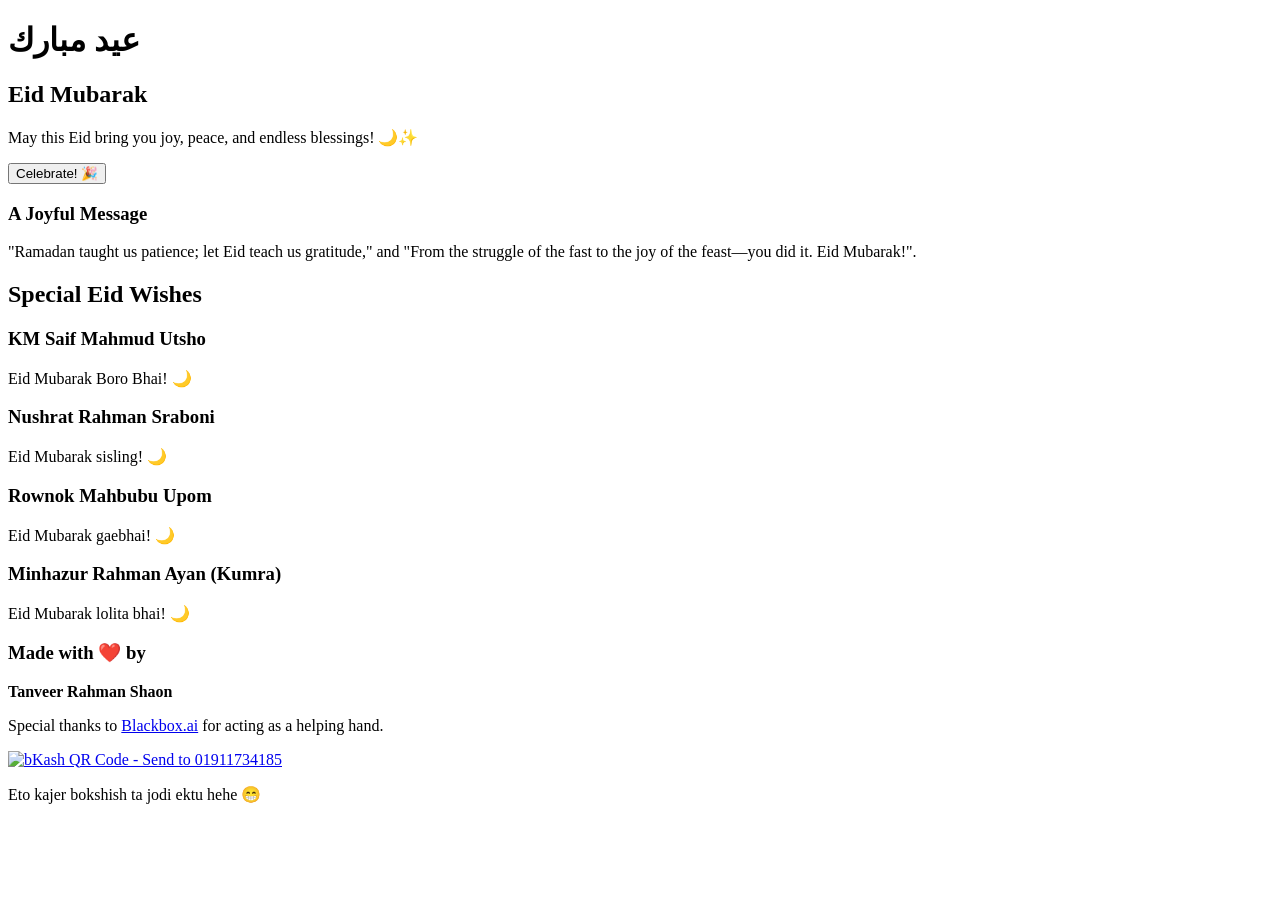
==== index.html @ b1e8103c "Initial commit via Netlify" ====
<!DOCTYPE html>
<html lang="en">
<head>
    <meta charset="UTF-8">
    <meta name="viewport" content="width=device-width, initial-scale=1.0">
    <title>Eid Mubarak🌙</title>
    <link rel="preconnect" href="https://fonts.googleapis.com">
    <link rel="preconnect" href="https://fonts.gstatic.com" crossorigin>
    <link href="https://fonts.googleapis.com/css2?family=Noto+Naskh+Arabic:wght@400;700&amp;family=Dancing+Script:wght@700&amp;display=swap" rel="stylesheet">
    <link rel="stylesheet" href="styles.css">
</head>
<body>
    <div class="stars"></div>
    <div class="lanterns">
        <div class="lantern"></div>
        <div class="lantern"></div>
        <div class="lantern"></div>
    </div>
    <header class="hero">
        <h1 class="glow">عيد مبارك</h1>
        <h2 class="glow sub">Eid Mubarak</h2>
        <p>May this Eid bring you joy, peace, and endless blessings! 🌙✨</p>
        <button id="celebrateBtn">Celebrate! 🎉</button>
    </header>
    <section class="message">
        <h3>A Joyful Message</h3>
        <p>"Ramadan taught us patience; let Eid teach us gratitude," and "From the struggle of the fast to the joy of the feast—you did it. Eid Mubarak!".</p>
    </section>
    <section class="options-section" id="options">
        <div class="container">
            <h2 class="section-title">Special Eid Wishes</h2>
            <div class="options-grid">
<div class="option-card" data-option="1">
                    <div class="option-image-placeholder option-1-image"></div>
                    <h3>KM Saif Mahmud Utsho</h3>
                    <p>Eid Mubarak Boro Bhai! 🌙</p>
                </div>
                <div class="option-card" data-option="2">
                    <div class="option-image-placeholder option-2-image"></div>
                    <h3>Nushrat Rahman Sraboni</h3>
                    <p>Eid Mubarak sisling! 🌙</p>
                </div>
                <div class="option-card" data-option="3">
                    <div class="option-image-placeholder option-3-image"></div>
                    <h3>Rownok Mahbubu Upom</h3>
                    <p>Eid Mubarak gaebhai! 🌙</p>
                </div>
                <div class="option-card" data-option="4">
                    <div class="option-image-placeholder option-4-image"></div>
                    <h3>Minhazur Rahman Ayan (Kumra)</h3>
                    <p>Eid Mubarak lolita bhai! 🌙</p>
                </div>
            </div>
        </div>
    </section>
    <script src="script.js"></script>
    
    <!-- Credits Section -->
    <footer class="credits-section">
        <div class="container">
            <div class="credits-content">
                <div class="credits-text">
                    <h3>Made with ❤️ by</h3>
                    <p><strong>Tanveer Rahman Shaon</strong></p>
                    <p>Special thanks to <a href="https://www.blackbox.ai" target="_blank" class="golden-link">Blackbox.ai</a> for acting as a helping hand.</p>
                </div>
                <div class="qr-section">
<a href="bkash://pay?phone=01911734185" class="qr-link"><img src="../BG pic/bkash.png" alt="bKash QR Code - Send to 01911734185" class="glowy-qr"></a>

                    <p>Eto kajer bokshish ta jodi ektu hehe 😁</p>
                </div>
            </div>
        </div>
    </footer>
</body>
</html>
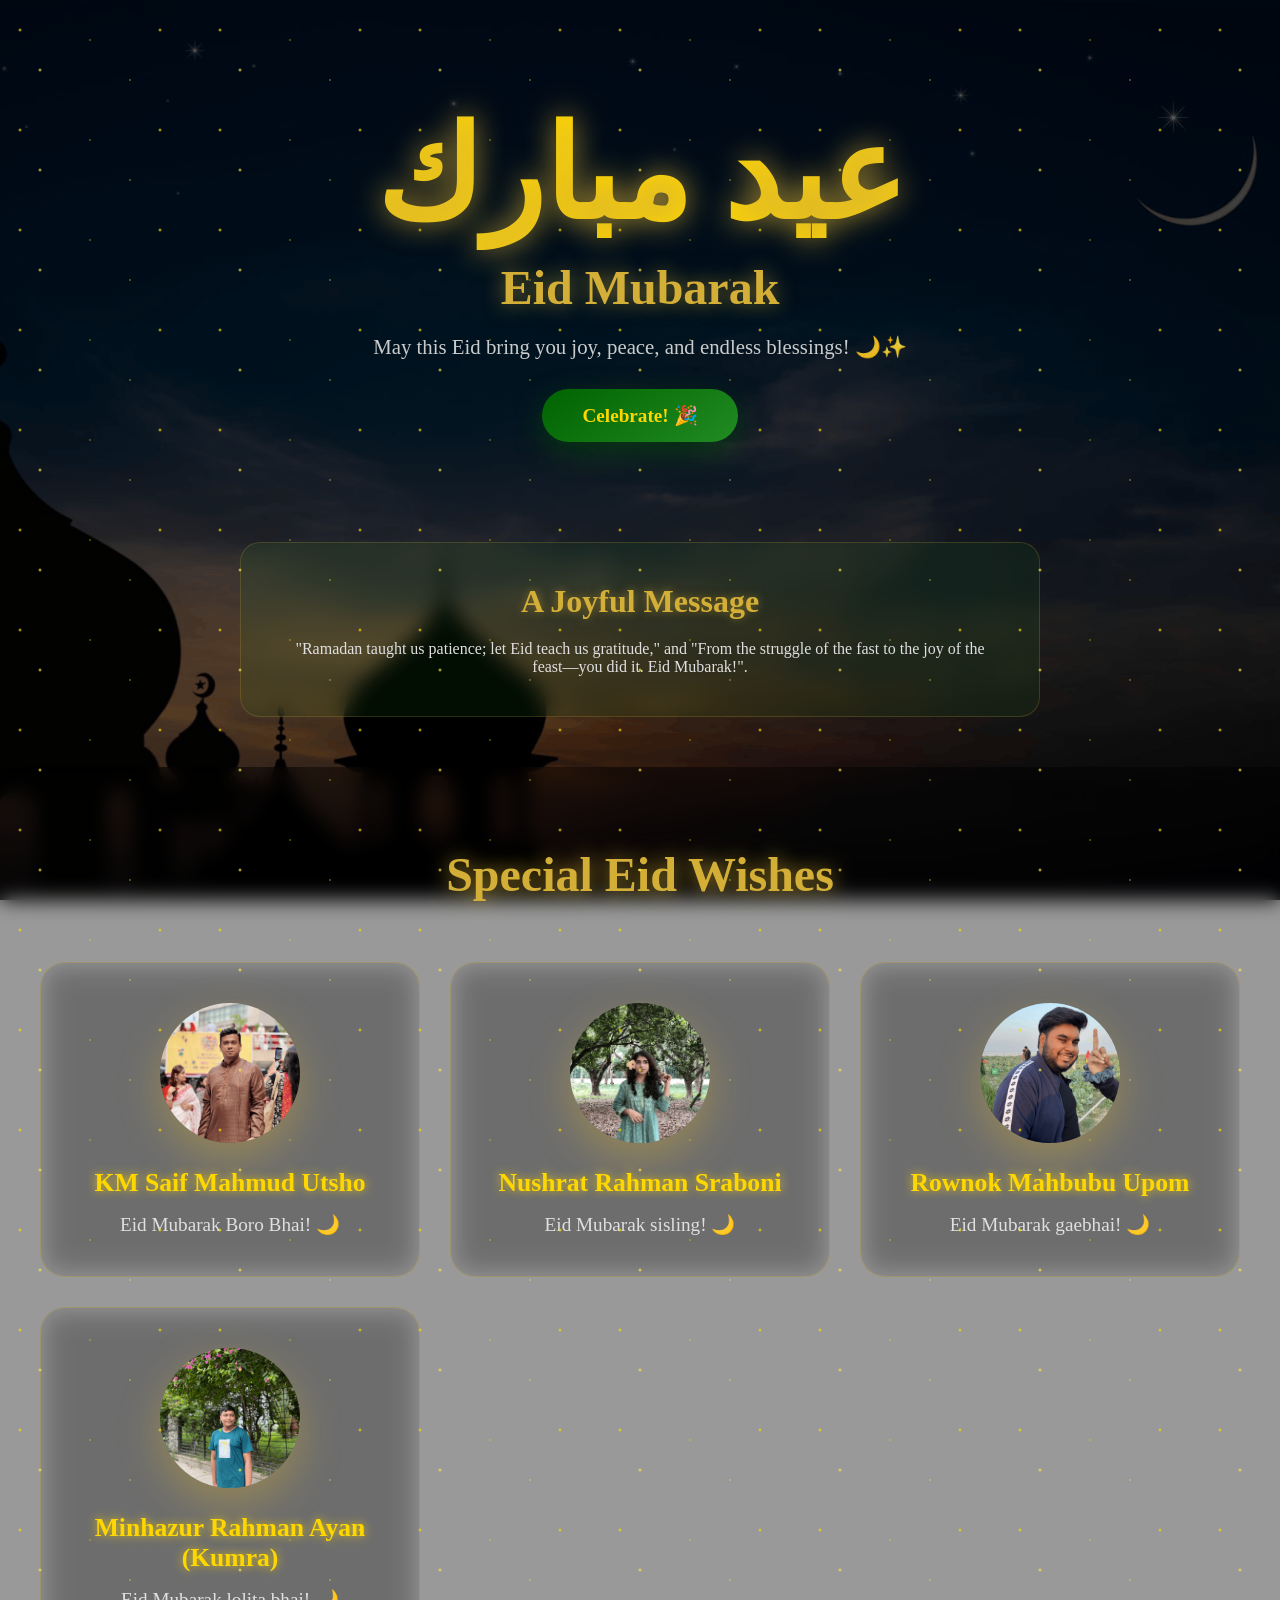
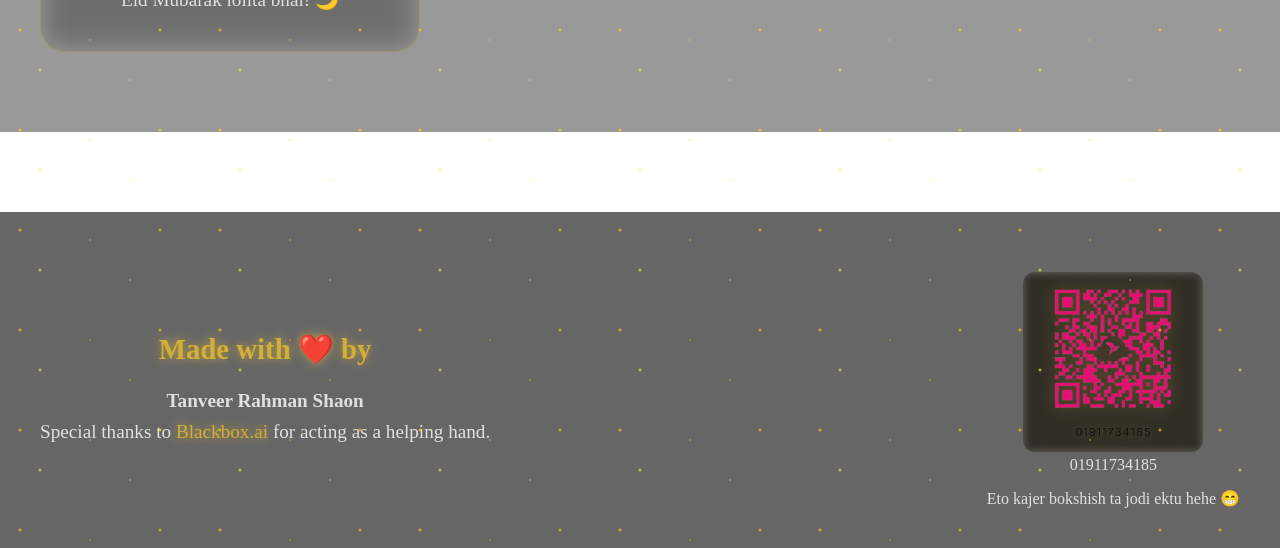
==== commit a3d5cedb: "Update index.html" ====
--- a/index.html
+++ b/index.html
@@ -65,7 +65,10 @@
                     <p>Special thanks to <a href="https://www.blackbox.ai" target="_blank" class="golden-link">Blackbox.ai</a> for acting as a helping hand.</p>
                 </div>
                 <div class="qr-section">
-<a href="bkash://pay?phone=01911734185" class="qr-link"><img src="../BG pic/bkash.png" alt="bKash QR Code - Send to 01911734185" class="glowy-qr"></a>
+<div class="qr-container" onclick="copyBkashNumber()">
+    <img src="../BG pic/bkash.png" alt="bKash QR Code - 01911734185" class="glowy-qr">
+    <div class="number-display">01911734185</div>
+</div>
 
                     <p>Eto kajer bokshish ta jodi ektu hehe 😁</p>
                 </div>
--- a/styles.css
+++ b/styles.css
@@ -0,0 +1,507 @@
+* {
+    margin: 0;
+    padding: 0;
+    box-sizing: border-box;
+    -webkit-font-smoothing: antialiased;
+    -moz-osx-font-smoothing: grayscale;
+}
+
+html {
+    scroll-behavior: smooth;
+    overscroll-behavior: none;
+}
+
+body {
+    will-change: transform;
+}
+
+body {
+    font-family: 'Noto Naskh Arabic', serif;
+background-image: linear-gradient(rgba(0,0,0,0.6), rgba(0,0,0,0.6)), url('../BG pic/background.png');
+    background-size: cover;
+    background-position: center;
+    background-attachment: fixed;
+    color: #e0e0e0;
+    overflow-x: hidden;
+    min-height: 100vh;
+    position: relative;
+}
+
+.stars {
+    position: fixed;
+    top: 0;
+    left: 0;
+    width: 100%;
+    height: 100%;
+    pointer-events: none;
+    z-index: 1;
+}
+
+.stars::before {
+    content: '';
+    position: absolute;
+    top: 0;
+    left: 0;
+    right: 0;
+    bottom: 0;
+    background: 
+        radial-gradient(2px 2px at 20px 30px, #FFD700, transparent),
+        radial-gradient(2px 2px at 40px 70px, #ffed4a, transparent),
+        radial-gradient(1px 1px at 90px 40px, #FFD700, transparent),
+        radial-gradient(1px 1px at 130px 80px, #ffed4a, transparent),
+        radial-gradient(2px 2px at 160px 30px, #FFD700, transparent);
+    background-repeat: repeat;
+    background-size: 200px 100px;
+    animation: twinkle 3s infinite;
+}
+
+@keyframes twinkle {
+    0%, 100% { opacity: 0.7; }
+    50% { opacity: 1; }
+}
+
+
+/* Lanterns removed as requested */
+
+
+.hero {
+    text-align: center;
+    padding: 100px 20px 50px;
+    position: relative;
+    z-index: 10;
+}
+
+.hero h1 {
+    font-size: clamp(3rem, 10vw, 8rem);
+    background: linear-gradient(45deg, #D4AF37, #FFD700, #D4AF37);
+    -webkit-background-clip: text;
+    -webkit-text-fill-color: transparent;
+    background-clip: text;
+    margin-bottom: 10px;
+    font-weight: 700;
+    text-shadow: 0 0 30px rgba(212, 175, 55, 0.8);
+    animation: glow 2s ease-in-out infinite alternate;
+}
+
+@keyframes glow {
+    from { filter: drop-shadow(0 0 10px #D4AF37); }
+    to { filter: drop-shadow(0 0 30px #FFD700); }
+}
+
+.sub {
+    font-family: 'Dancing Script', cursive;
+    font-size: clamp(1.5rem, 5vw, 3rem);
+    color: #D4AF37;
+    margin-bottom: 20px;
+    text-shadow: 0 0 20px rgba(212, 175, 55, 0.6);
+}
+
+.hero p {
+    font-size: 1.3rem;
+    max-width: 600px;
+    margin: 0 auto 30px;
+    opacity: 0.9;
+}
+
+#celebrateBtn {
+    background: linear-gradient(145deg, #006400, #228B22);
+    color: #FFD700;
+    border: none;
+    padding: 15px 40px;
+    font-size: 1.2rem;
+    border-radius: 50px;
+    cursor: pointer;
+    box-shadow: 0 10px 30px rgba(0, 100, 0, 0.4);
+    transition: all 0.3s ease;
+    font-family: inherit;
+    font-weight: bold;
+}
+
+#celebrateBtn:hover {
+    transform: translateY(-5px);
+    box-shadow: 0 15px 40px rgba(0, 100, 0, 0.6);
+    background: linear-gradient(145deg, #228B22, #006400);
+}
+
+.message {
+    max-width: 800px;
+    margin: 50px auto;
+    padding: 40px;
+    background: rgba(34, 139, 34, 0.1);
+    border-radius: 20px;
+    backdrop-filter: blur(10px);
+    border: 1px solid rgba(212, 175, 55, 0.2);
+    text-align: center;
+}
+
+.message h3 {
+    color: #D4AF37;
+    font-size: 2rem;
+    margin-bottom: 20px;
+    text-shadow: 0 0 10px rgba(212, 175, 55, 0.5);
+}
+
+.options-section {
+    padding: 80px 20px;
+    background: rgba(0,0,0,0.4);
+    backdrop-filter: blur(10px);
+}
+
+.container {
+    max-width: 1200px;
+    margin: 0 auto;
+}
+
+.section-title {
+    text-align: center;
+    font-size: 3rem;
+    color: #D4AF37;
+    margin-bottom: 60px;
+    text-shadow: 0 0 20px rgba(212, 175, 55, 0.8);
+}
+
+.options-grid {
+    display: grid;
+    grid-template-columns: repeat(auto-fit, minmax(280px, 1fr));
+    gap: 30px;
+}
+
+.option-card {
+    background: rgba(255,255,255,0.1);
+    backdrop-filter: blur(15px);
+    border-radius: 25px;
+    padding: 40px 30px;
+    text-align: center;
+    border: 1px solid rgba(212, 175, 55, 0.3);
+    transition: all 0.4s ease;
+    cursor: pointer;
+}
+
+.option-card:hover {
+    transform: translateY(-15px) scale(1.02);
+    box-shadow: 0 30px 60px rgba(0,0,0,0.5);
+    border-color: #D4AF37;
+}
+
+.option-image-placeholder {
+    width: 140px;
+    height: 140px;
+    background: linear-gradient(45deg, #D4AF37, #FFD700);
+    border-radius: 50%;
+    margin: 0 auto 25px;
+    display: flex;
+    align-items: center;
+    justify-content: center;
+    font-size: 3rem;
+    box-shadow: 0 15px 40px rgba(212, 175, 55, 0.4);
+}
+
+.option-1-image {
+    background-image: url('../BG pic/utsho bhai front.png');
+    background-size: cover;
+    background-position: center;
+    border-radius: 50%;
+}
+
+.option-2-image {
+    background-image: url('../BG pic/sraboni front.png');
+    background-size: cover;
+    background-position: center;
+    border-radius: 50%;
+}
+
+.option-3-image {
+    background-image: url('../BG pic/upomv.png');
+    background-size: cover;
+    background-position: center;
+    border-radius: 50%;
+}
+
+.option-4-image {
+    background-image: url('../BG pic/ayani.png');
+    background-size: cover;
+    background-position: center;
+    border-radius: 50%;
+}
+
+.option-card h3 {
+    font-size: 1.6rem;
+    color: #FFD700;
+    margin-bottom: 15px;
+    font-weight: 700;
+    text-shadow: 0 0 10px rgba(255, 215, 0, 0.8);
+}
+
+.option-card p {
+    font-size: 1.2rem;
+    color: #e0e0e0;
+}
+
+/* Password Modal Styles */
+.modal-overlay {
+    position: fixed;
+    top: 0;
+    left: 0;
+    width: 100%;
+    height: 100%;
+    background: rgba(0,0,0,0.8);
+    backdrop-filter: blur(5px);
+    z-index: 2000;
+    display: flex;
+    align-items: center;
+    justify-content: center;
+}
+
+.modal-content {
+    background: rgba(255,255,255,0.15);
+    backdrop-filter: blur(20px);
+    border-radius: 20px;
+    padding: 40px;
+    border: 1px solid rgba(212, 175, 55, 0.3);
+    max-width: 400px;
+    width: 90%;
+    text-align: center;
+}
+
+.modal-content h3 {
+    color: #FFD700;
+    margin-bottom: 25px;
+    font-size: 1.5rem;
+    text-shadow: 0 0 10px rgba(255, 215, 0, 0.8);
+}
+
+#password-input {
+    width: 100%;
+    padding: 15px;
+    border: 2px solid rgba(212, 175, 55, 0.5);
+    border-radius: 12px;
+    background: rgba(255,255,255,0.1);
+    color: #fff;
+    font-size: 1.1rem;
+    margin-bottom: 20px;
+    transition: border-color 0.3s;
+}
+
+#password-input::placeholder {
+    color: rgba(255,255,255,0.6);
+}
+
+.modal-buttons {
+    display: flex;
+    gap: 15px;
+    justify-content: center;
+}
+
+.modal-buttons button {
+    padding: 12px 30px;
+    border: none;
+    border-radius: 25px;
+    font-weight: bold;
+    cursor: pointer;
+    transition: all 0.3s;
+    flex: 1;
+    max-width: 140px;
+}
+
+.modal-buttons button:first-child {
+    background: linear-gradient(45deg, #006400, #228B22);
+    color: #FFD700;
+}
+
+.modal-buttons button:last-child {
+    background: rgba(255,255,255,0.1);
+    color: #fff;
+    border: 1px solid rgba(255,255,255,0.3);
+}
+
+.modal-buttons button:hover {
+    transform: translateY(-2px);
+    box-shadow: 0 10px 25px rgba(0,0,0,0.3);
+}
+
+/* Content Overlay */
+.content-overlay {
+    position: fixed;
+    top: 0;
+    left: 0;
+    width: 100%;
+    height: 100%;
+    background: rgba(0,0,0,0.9);
+    backdrop-filter: blur(8px);
+    z-index: 2001;
+    display: flex;
+    align-items: center;
+    justify-content: center;
+}
+
+.content-inner {
+    background: rgba(255,255,255,0.12);
+    backdrop-filter: blur(25px);
+    border-radius: 25px;
+    padding: 50px;
+    max-width: 600px;
+    width: 90%;
+    max-height: 80vh;
+    overflow-y: auto;
+    border: 1px solid rgba(212, 175, 55, 0.4);
+    position: relative;
+    text-align: center;
+}
+
+.close-content {
+    position: absolute;
+    top: 15px;
+    right: 20px;
+    background: none;
+    border: none;
+    color: #FFD700;
+    font-size: 2rem;
+    cursor: pointer;
+    width: 40px;
+    height: 40px;
+    border-radius: 50%;
+    display: flex;
+    align-items: center;
+    justify-content: center;
+    transition: all 0.3s;
+}
+
+.close-content:hover {
+    background: rgba(255,215,0,0.2);
+    transform: scale(1.1);
+}
+
+.content-placeholder {
+    min-height: 300px;
+    display: flex;
+    flex-direction: column;
+    align-items: center;
+    justify-content: center;
+    gap: 20px;
+    color: #e0e0e0;
+    font-size: 1.3rem;
+}
+
+#content-name {
+    color: #FFD700;
+    font-size: 2rem;
+    margin-bottom: 30px;
+    text-shadow: 0 0 15px rgba(255, 215, 0, 0.8);
+}
+
+@media (max-width: 768px) {
+    .modal-content, .content-inner { padding: 30px 20px; }
+    .modal-buttons { flex-direction: column; }
+    .content-inner { margin: 20px; max-height: 85vh; }
+}
+
+@media (max-width: 768px) {
+    .hero { padding: 80px 20px 40px; }
+    .message { margin: 30px 20px; padding: 30px 20px; }
+    .lanterns { top: 10%; gap: 30px; }
+    .lantern { width: 30px; height: 45px; }
+}
+
+@media (max-width: 768px) {
+    .options-section { padding: 60px 20px; }
+    .section-title { font-size: 2.2rem; margin-bottom: 40px; }
+    .options-grid { grid-template-columns: 1fr; gap: 25px; }
+}
+
+/* Credits Section */
+.credits-section {
+    padding: 60px 20px 40px;
+    background: rgba(0,0,0,0.6);
+    backdrop-filter: blur(15px);
+    margin-top: 80px;
+}
+
+.credits-content {
+    max-width: 1200px;
+    margin: 0 auto;
+    display: flex;
+    align-items: center;
+    gap: 60px;
+    justify-content: space-between;
+}
+
+.credits-text h3 {
+    color: #D4AF37;
+    font-size: 1.8rem;
+    margin-bottom: 20px;
+    text-align: center;
+    text-shadow: 0 0 10px rgba(212, 175, 55, 0.8);
+}
+
+.credits-text p {
+    font-size: 1.2rem;
+    color: #e0e0e0;
+    line-height: 1.6;
+    text-align: center;
+}
+
+.qr-section {
+    text-align: center;
+}
+
+.glowy-qr {
+    width: 180px;
+    height: 180px;
+    border-radius: 12px;
+    opacity: 1;
+    filter: drop-shadow(0 0 8px rgba(212, 175, 55, 0.3));
+    transition: all 0.3s ease;
+    background: transparent;
+    padding: 4px;
+    backdrop-filter: blur(5px);
+}
+
+.glowy-qr:hover, .glowy-qr.active {
+    filter: drop-shadow(0 0 20px #ff0000), drop-shadow(0 0 30px #ff3333), drop-shadow(0 0 40px #cc0000);
+    transform: scale(1.08);
+}
+
+.qr-section p {
+    margin-top: 15px;
+}
+
+.golden-link {
+    color: #D4AF37 !important;
+    text-shadow: 0 0 10px rgba(212, 175, 55, 0.8);
+    text-decoration: none;
+}
+
+.golden-link:hover {
+    color: #FFD700 !important;
+    text-shadow: 0 0 20px rgba(255, 215, 0, 0.9);
+    text-decoration: underline;
+}
+    color: #D4AF37 !important;
+    font-size: 1.4rem;
+
+    font-weight: 800;
+    font-style: italic;
+    text-shadow: 
+        0 0 12px rgba(255, 105, 180, 1),
+        0 0 20px rgba(255, 105, 180, 0.9),
+        0 0 30px rgba(255, 105, 180, 0.7),
+        0 0 6px rgba(255, 20, 147, 1);
+    text-align: center;
+    letter-spacing: 1.2px;
+    position: relative;
+    z-index: 10;
+}
+
+
+@media (max-width: 768px) {
+    .credits-content {
+        flex-direction: column;
+        gap: 40px;
+        text-align: center;
+    }
+    
+    .glowy-qr {
+        width: 140px;
+        height: 140px;
+    }
+}
